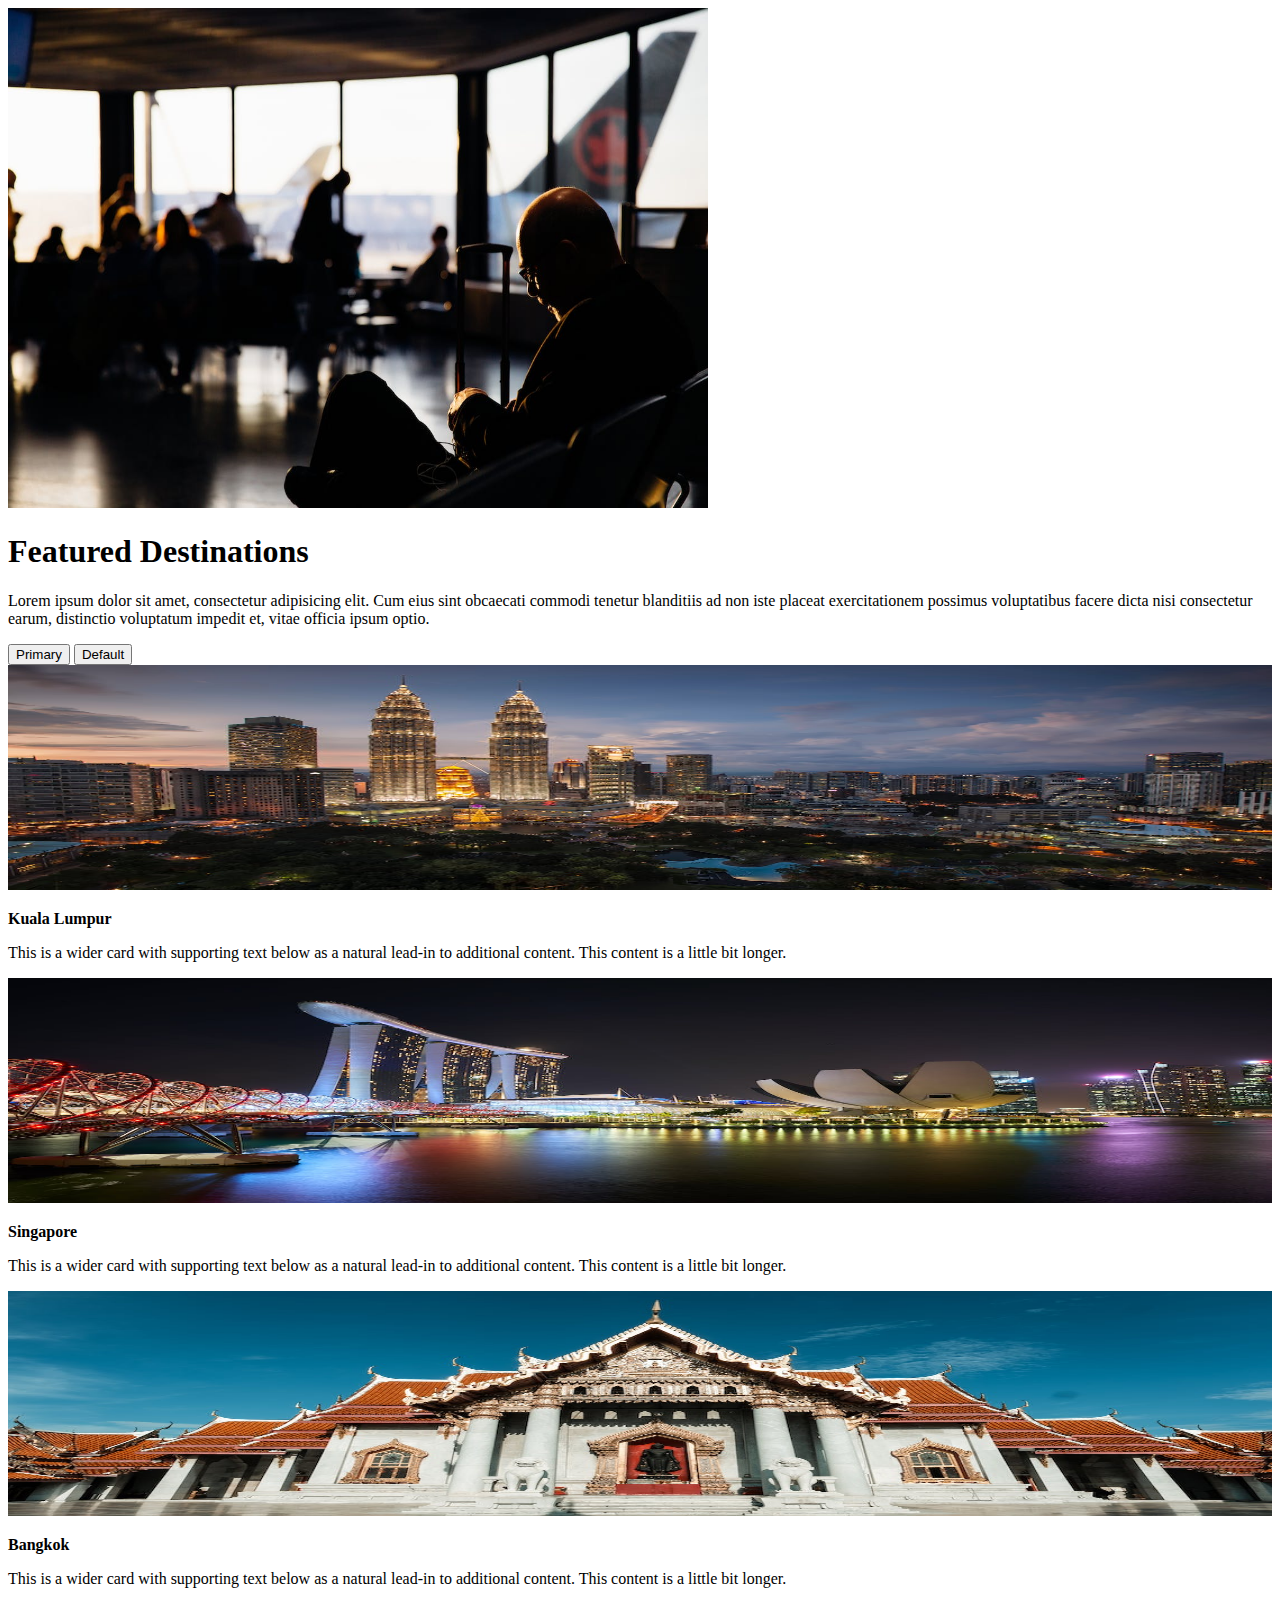
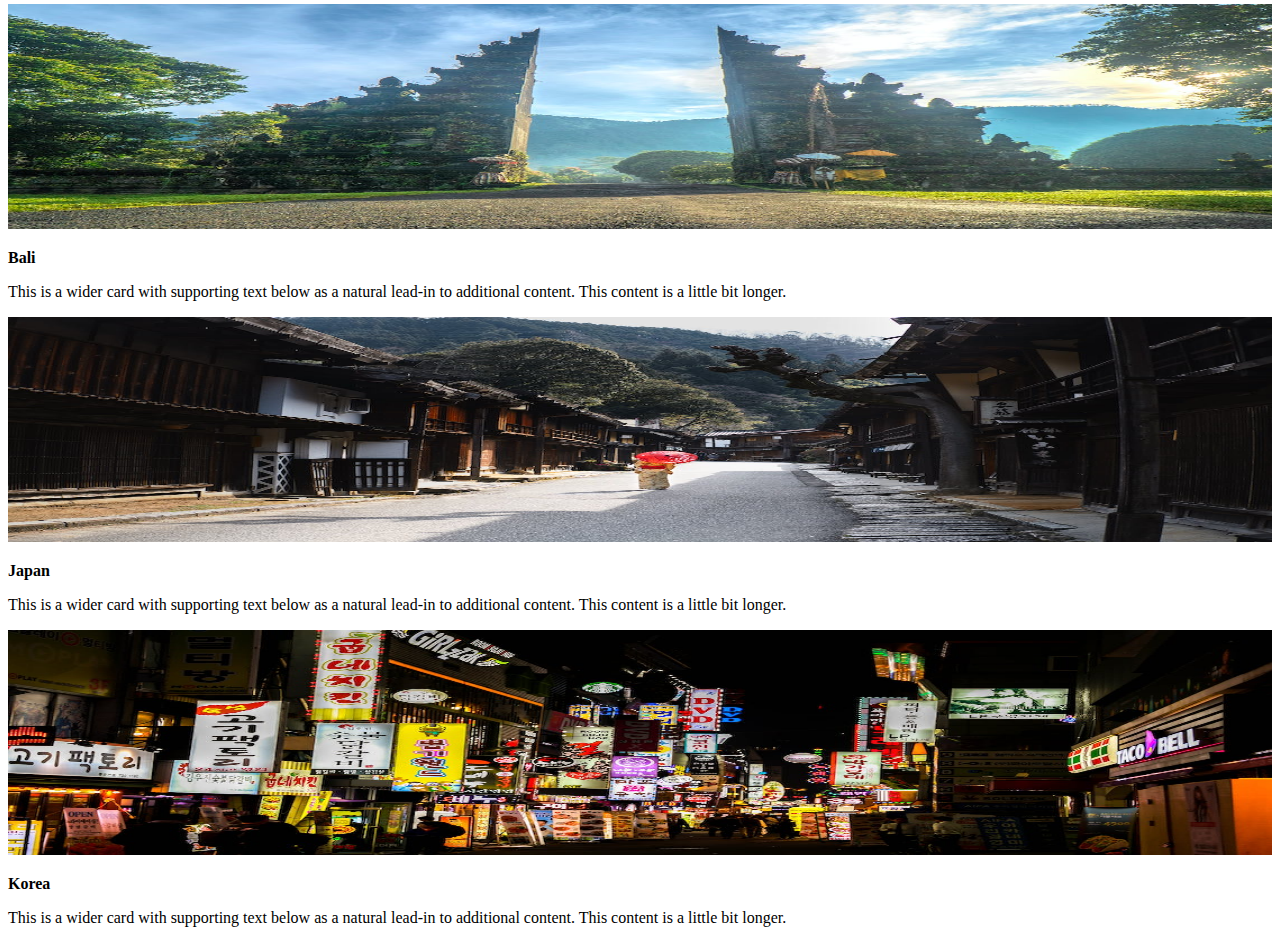
==== travel.html @ fc38ae07 "added hero and grid" ====
<!DOCTYPE html>
<html lang="en">

<head>
    <meta charset="UTF-8">
    <meta name="viewport" content="width=device-width, initial-scale=1.0">
    <title>Document</title>
    <link href="https://cdn.jsdelivr.net/npm/bootstrap@5.3.1/dist/css/bootstrap.min.css" rel="stylesheet"
        integrity="sha384-4bw+/aepP/YC94hEpVNVgiZdgIC5+VKNBQNGCHeKRQN+PtmoHDEXuppvnDJzQIu9" crossorigin="anonymous">
</head>

<body>
    <section>
        <div class="container col-xxl-8 px-4 py-5 ">
            <div class="row flex-lg-row-reverse align-items-center g-5 py-5">
                <div class="col-10 col-sm-8 col-lg-6">
                    <img src="plane.jpeg" class="d-block mx-lg-auto img-fluid shadow-sm" alt="plane" width="700"
                        height="500" loading="lazy">
                </div>
                <div class="col-lg-6">
                    <h1 class="display-5 fw-bold text-body-emphasis lh-1 mb-3">Featured Destinations
                    </h1>
                    <p class="lead">Lorem ipsum dolor sit amet, consectetur adipisicing elit. Cum eius sint obcaecati
                        commodi tenetur blanditiis ad non iste placeat exercitationem possimus voluptatibus facere dicta
                        nisi consectetur earum, distinctio voluptatum impedit et, vitae officia ipsum optio.</p>
                    <div class="d-grid gap-2 d-md-flex justify-content-md-start">
                        <button type="button" class="btn btn-primary btn-lg px-4 me-md-2">Primary</button>
                        <button type="button" class="btn btn-outline-secondary btn-lg px-4">Default</button>
                    </div>
                </div>
            </div>
        </div>
    </section>

    <section>
        <div class="container">

            <div class="row row-cols-1 row-cols-sm-2 row-cols-md-3 g-3">
                <div class="col">
                    <div class="card shadow-sm">
                        <img class="bd-placeholder-img card-img-top" width="100%" height="225" src="kl.jpg" role="img"
                            aria-label="Placeholder: Thumbnail" preserveAspectRatio="xMidYMid slice" focusable="false">
                        <title>Placeholder</title>
                        </img>
                        <p><strong>Kuala Lumpur</strong></p>
                        <div class="card-body">
                            <p class="card-text">This is a wider card with supporting text below as a natural lead-in to
                                additional content. This content is a little bit longer.</p>
                        </div>
                    </div>
                </div>
                <div class="col">
                    <div class="card shadow-sm">
                        <img class="bd-placeholder-img card-img-top" width="100%" height="225" src="sg.jpeg" role="img"
                            aria-label="Placeholder: Thumbnail" preserveAspectRatio="xMidYMid slice" focusable="false">
                        <title>Placeholder</title>
                        </img>
                        <p><strong>Singapore</strong></p>
                        <div class="card-body">
                            <p class="card-text">This is a wider card with supporting text below as a natural lead-in to
                                additional content. This content is a little bit longer.</p>
                        </div>
                    </div>
                </div>
                <div class="col">
                    <div class="card shadow-sm">
                        <img class="bd-placeholder-img card-img-top" width="100%" height="225" src="bangkok.jpeg"
                            role="img" aria-label="Placeholder: Thumbnail" preserveAspectRatio="xMidYMid slice"
                            focusable="false">
                        <title>Placeholder</title>
                        </img>
                        <p><strong>Bangkok</strong></p>
                        <div class="card-body">
                            <p class="card-text">This is a wider card with supporting text below as a natural lead-in to
                                additional content. This content is a little bit longer.</p>
                        </div>
                    </div>
                </div>

                <div class="col">
                    <div class="card shadow-sm">
                        <img class="bd-placeholder-img card-img-top" width="100%" height="225" src="bali.jpeg"
                            role="img" aria-label="Placeholder: Thumbnail" preserveAspectRatio="xMidYMid slice"
                            focusable="false">
                        <title>Placeholder</title>
                        </img>
                        <p><strong>Bali</strong></p>
                        <div class="card-body">
                            <p class="card-text">This is a wider card with supporting text below as a natural lead-in to
                                additional content. This content is a little bit longer.</p>
                        </div>
                    </div>
                </div>
                <div class="col">
                    <div class="card shadow-sm">
                        <img class="bd-placeholder-img card-img-top" width="100%" height="225" src="japan.jpeg"
                            role="img" aria-label="Placeholder: Thumbnail" preserveAspectRatio="xMidYMid slice"
                            focusable="false">
                        <title>Placeholder</title>
                        </img>
                        <p><strong>Japan</strong></p>
                        <div class="card-body">
                            <p class="card-text">This is a wider card with supporting text below as a natural lead-in to
                                additional content. This content is a little bit longer.</p>
                        </div>
                    </div>
                </div>
                <div class="col">
                    <div class="card shadow-sm">
                        <img class="bd-placeholder-img card-img-top" width="100%" height="225" src="korea.jpeg"
                            role="img" aria-label="Placeholder: Thumbnail" preserveAspectRatio="xMidYMid slice"
                            focusable="false">
                        <title>Placeholder</title>
                        </img>
                        <p><strong>Korea</strong></p>
                        <div class="card-body">
                            <p class="card-text">This is a wider card with supporting text below as a natural lead-in to
                                additional content. This content is a little bit longer.</p>
                        </div>
                    </div>
                </div>


            </div>
        </div>
    </section>


    <script src="https://cdn.jsdelivr.net/npm/bootstrap@5.3.1/dist/js/bootstrap.bundle.min.js"
        integrity="sha384-HwwvtgBNo3bZJJLYd8oVXjrBZt8cqVSpeBNS5n7C8IVInixGAoxmnlMuBnhbgrkm"
        crossorigin="anonymous"></script>
</body>

</html>
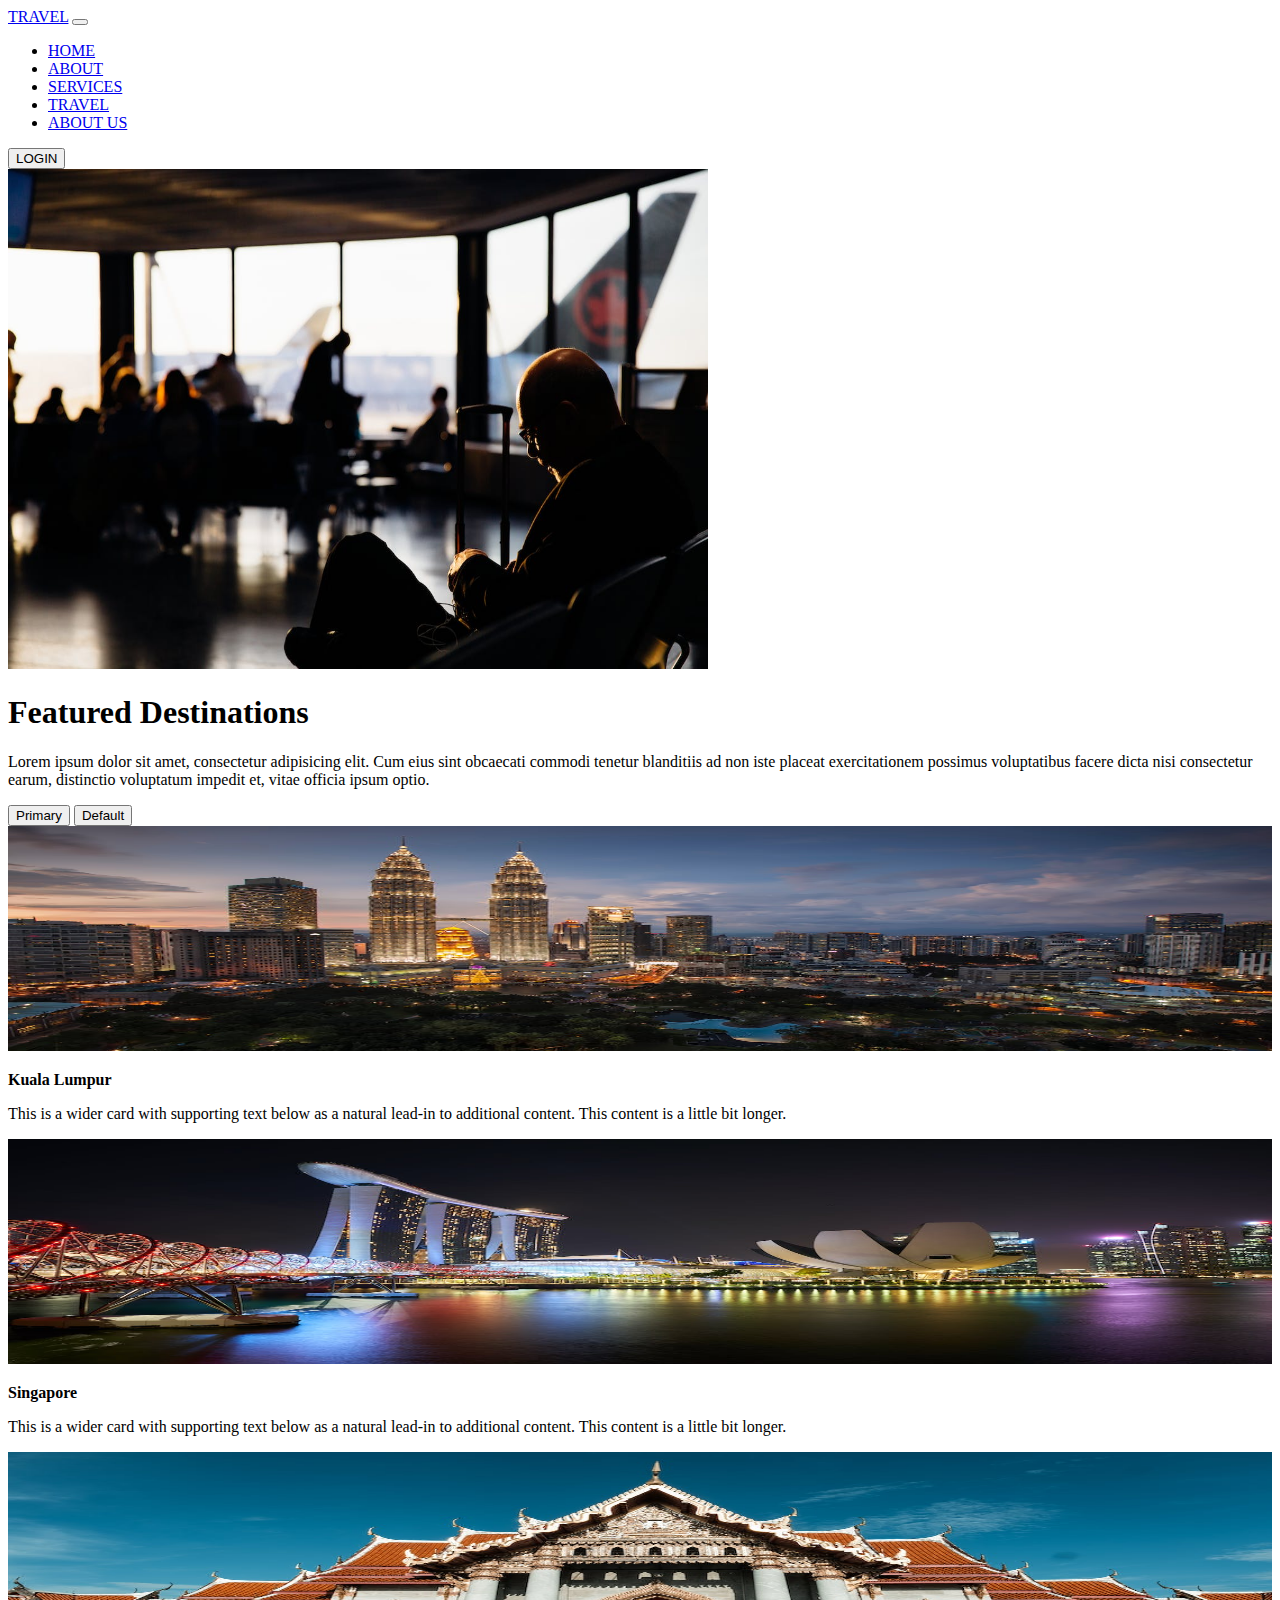
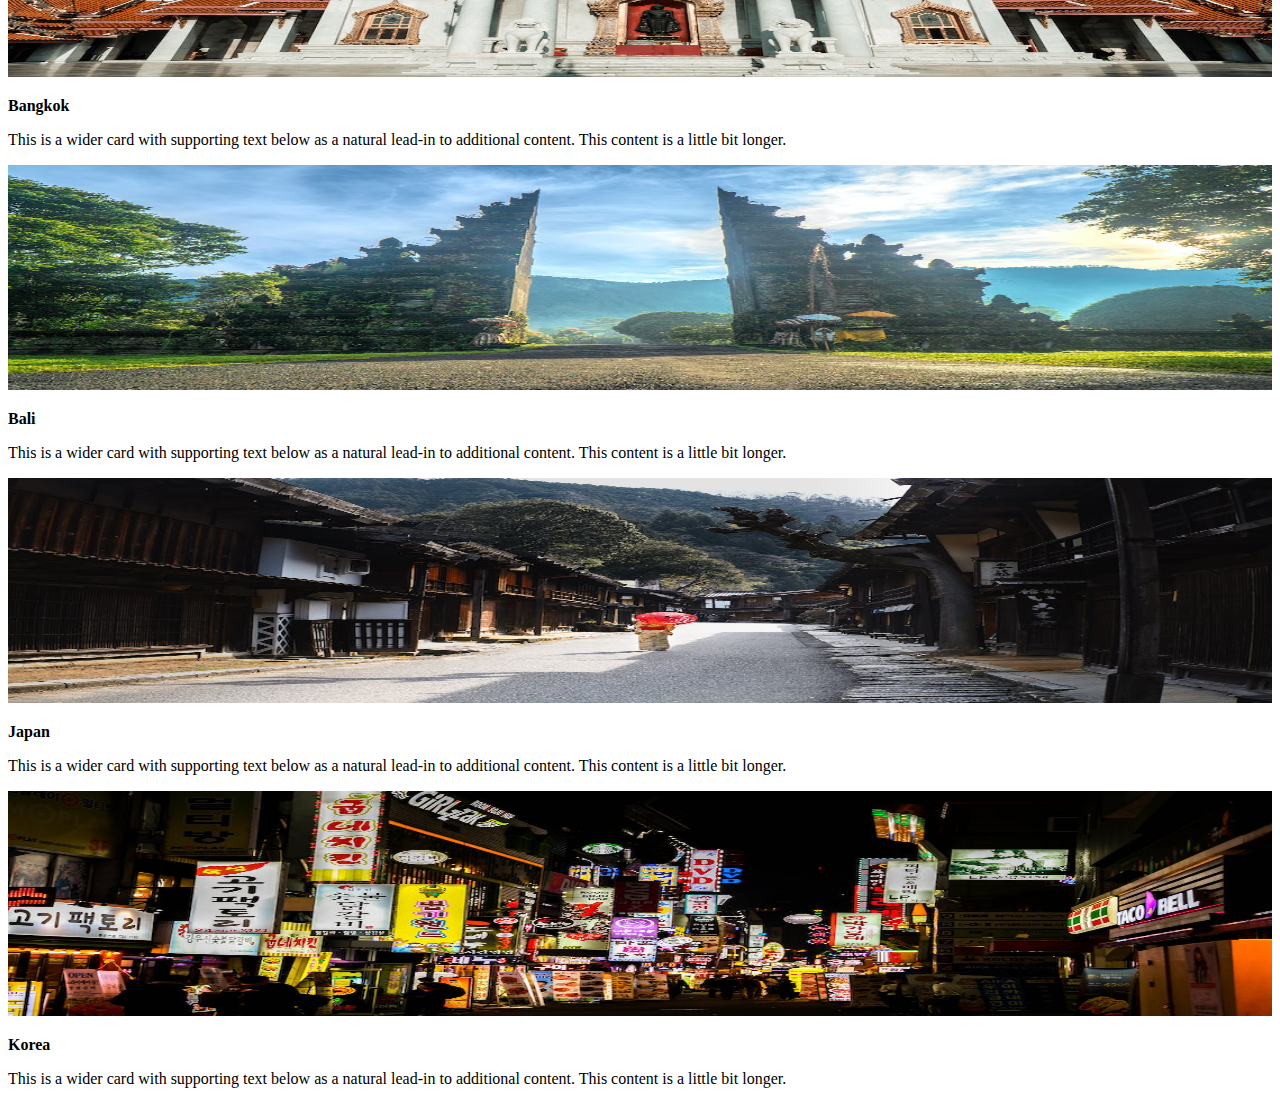
==== commit b81a6fff: "linked travel page" ====
--- a/travel.html
+++ b/travel.html
@@ -10,6 +10,38 @@
 </head>
 
 <body>
+    <nav class="navbar fixed-top navbar-expand-lg bg-body-tertiary">
+        <div class="container-fluid">
+            <a class="navbar-brand" href="#">TRAVEL</a>
+            <button class="navbar-toggler" type="button" data-bs-toggle="collapse"
+                data-bs-target="#navbarSupportedContent" aria-controls="navbarSupportedContent" aria-expanded="false"
+                aria-label="Toggle navigation">
+                <span class="navbar-toggler-icon"></span>
+            </button>
+            <div class="collapse navbar-collapse flex-grow-0" id="navbarSupportedContent">
+                <ul class="navbar-nav me-auto mb-2 mb-lg-0">
+                    <li class="nav-item">
+                        <a class="nav-link active" aria-current="page" href="#">HOME</a>
+                    </li>
+                    <li class="nav-item">
+                        <a class="nav-link" href="about">ABOUT</a>
+                    </li>
+                    <li class="nav-item">
+                        <a class="nav-link" href="#">SERVICES</a>
+                    </li>
+                    <li class="nav-item">
+                        <a class="nav-link" href="#">TRAVEL</a>
+                    </li>
+                    <li class="nav-item">
+                        <a class="nav-link" href="#">ABOUT US</a>
+                    </li>
+                </ul>
+                <form class="d-flex" role="search">
+                    <button class="btn btn-outline-warning" type="submit">LOGIN</button>
+                </form>
+            </div>
+        </div>
+    </nav>
     <section>
         <div class="container col-xxl-8 px-4 py-5 ">
             <div class="row flex-lg-row-reverse align-items-center g-5 py-5">
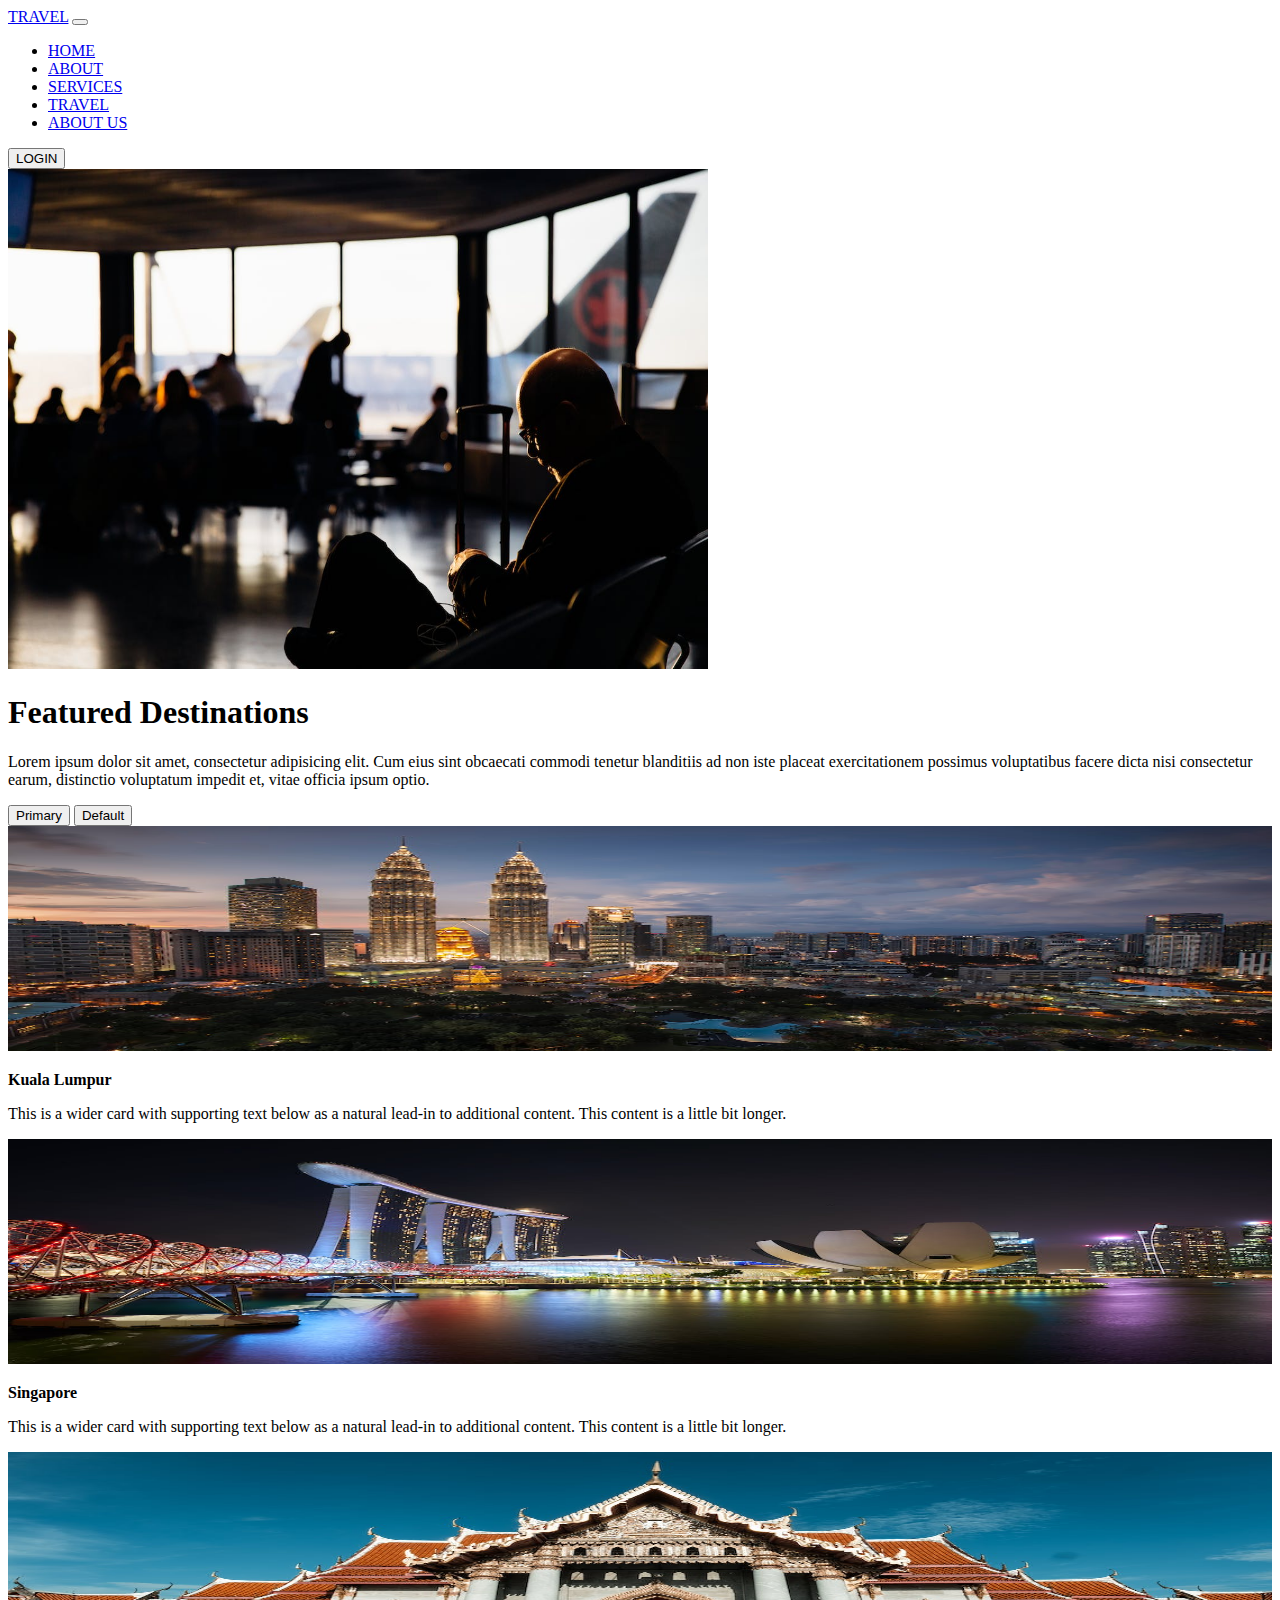
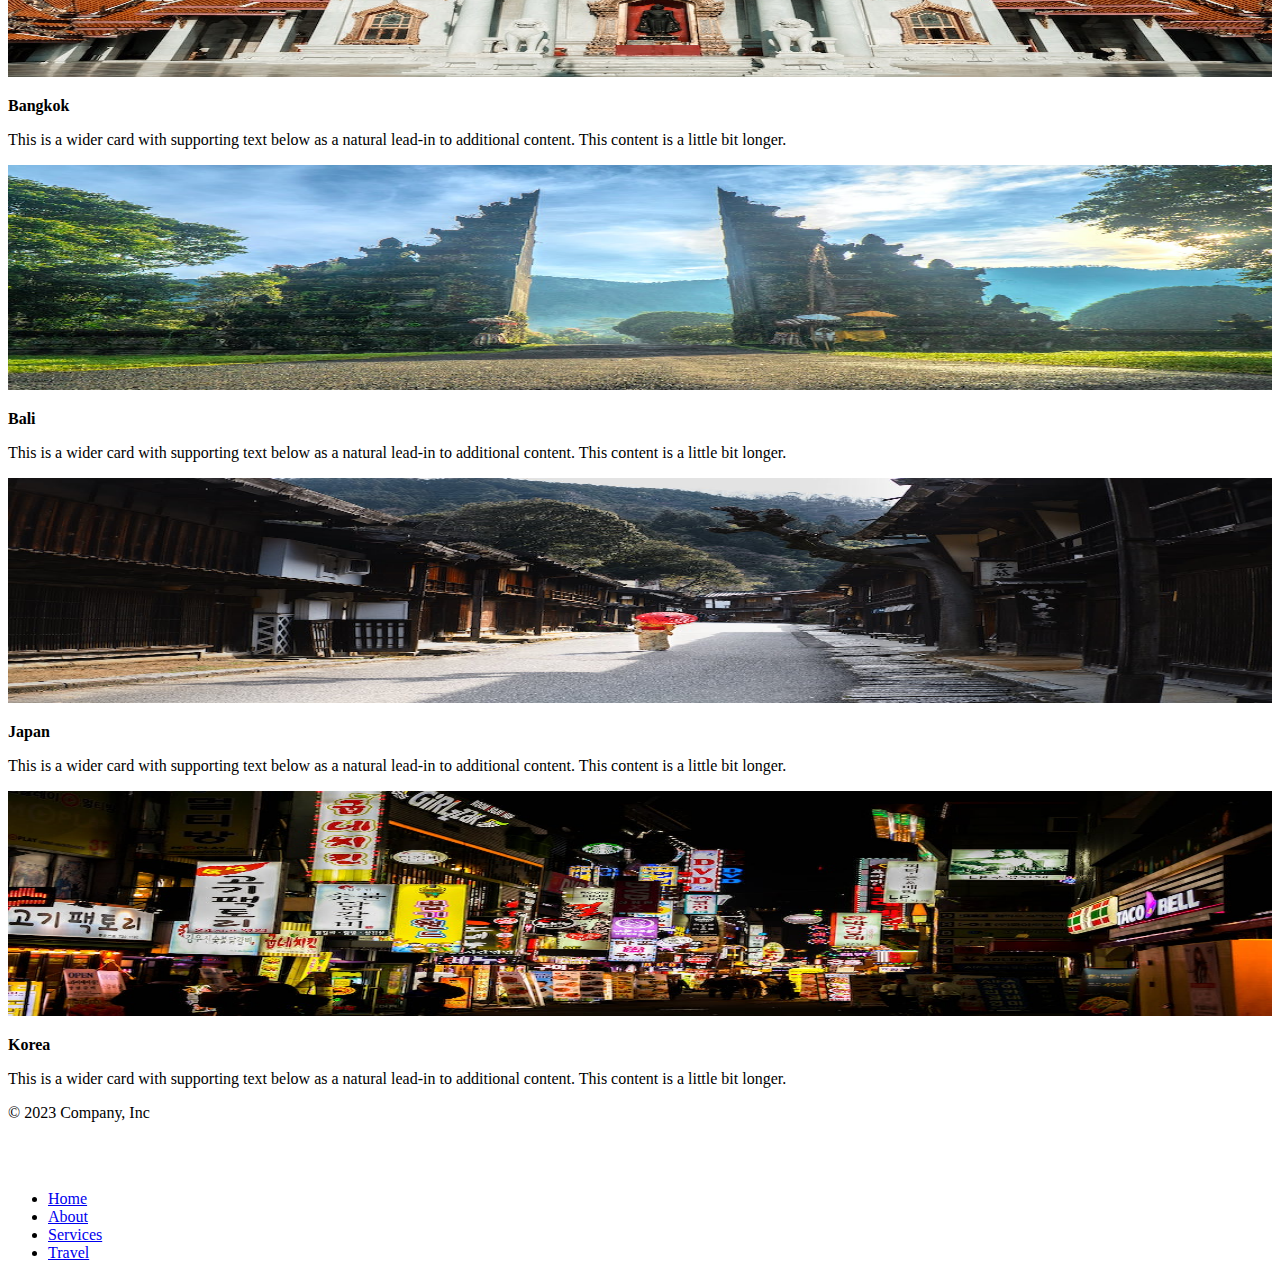
==== commit c498718b: "more link updates and footer on travel-html" ====
--- a/travel.html
+++ b/travel.html
@@ -12,7 +12,7 @@
 <body>
     <nav class="navbar fixed-top navbar-expand-lg bg-body-tertiary">
         <div class="container-fluid">
-            <a class="navbar-brand" href="#">TRAVEL</a>
+            <a class="navbar-brand" href="index.html">TRAVEL</a>
             <button class="navbar-toggler" type="button" data-bs-toggle="collapse"
                 data-bs-target="#navbarSupportedContent" aria-controls="navbarSupportedContent" aria-expanded="false"
                 aria-label="Toggle navigation">
@@ -24,7 +24,7 @@
                         <a class="nav-link active" aria-current="page" href="#">HOME</a>
                     </li>
                     <li class="nav-item">
-                        <a class="nav-link" href="about">ABOUT</a>
+                        <a class="nav-link" href="#">ABOUT</a>
                     </li>
                     <li class="nav-item">
                         <a class="nav-link" href="#">SERVICES</a>
@@ -157,6 +157,29 @@
         </div>
     </section>
 
+    <footer>
+        <div class="container">
+            <footer class="d-flex flex-wrap justify-content-between align-items-center py-3 my-4 border-top">
+                <p class="col-md-4 mb-0 text-body-secondary">© 2023 Company, Inc</p>
+
+                <a href="/"
+                    class="col-md-4 d-flex align-items-center justify-content-center mb-3 mb-md-0 me-md-auto link-body-emphasis text-decoration-none">
+                    <svg class="bi me-2" width="40" height="32">
+                        <use xlink:href="#bootstrap"></use>
+                    </svg>
+                </a>
+
+                <ul class="nav col-md-4 justify-content-end">
+                    <li class="nav-item"><a href="index.html" class="nav-link px-2 text-body-secondary">Home</a></li>
+                    <li class="nav-item"><a href="#about-section" class="nav-link px-2 text-body-secondary">About</a>
+                    </li>
+                    <li class="nav-item"><a href="#" class="nav-link px-2 text-body-secondary">Services</a></li>
+                    <li class="nav-item"><a href="#" class="nav-link px-2 text-body-secondary">Travel</a></li>
+                </ul>
+            </footer>
+        </div>
+    </footer>
+
 
     <script src="https://cdn.jsdelivr.net/npm/bootstrap@5.3.1/dist/js/bootstrap.bundle.min.js"
         integrity="sha384-HwwvtgBNo3bZJJLYd8oVXjrBZt8cqVSpeBNS5n7C8IVInixGAoxmnlMuBnhbgrkm"
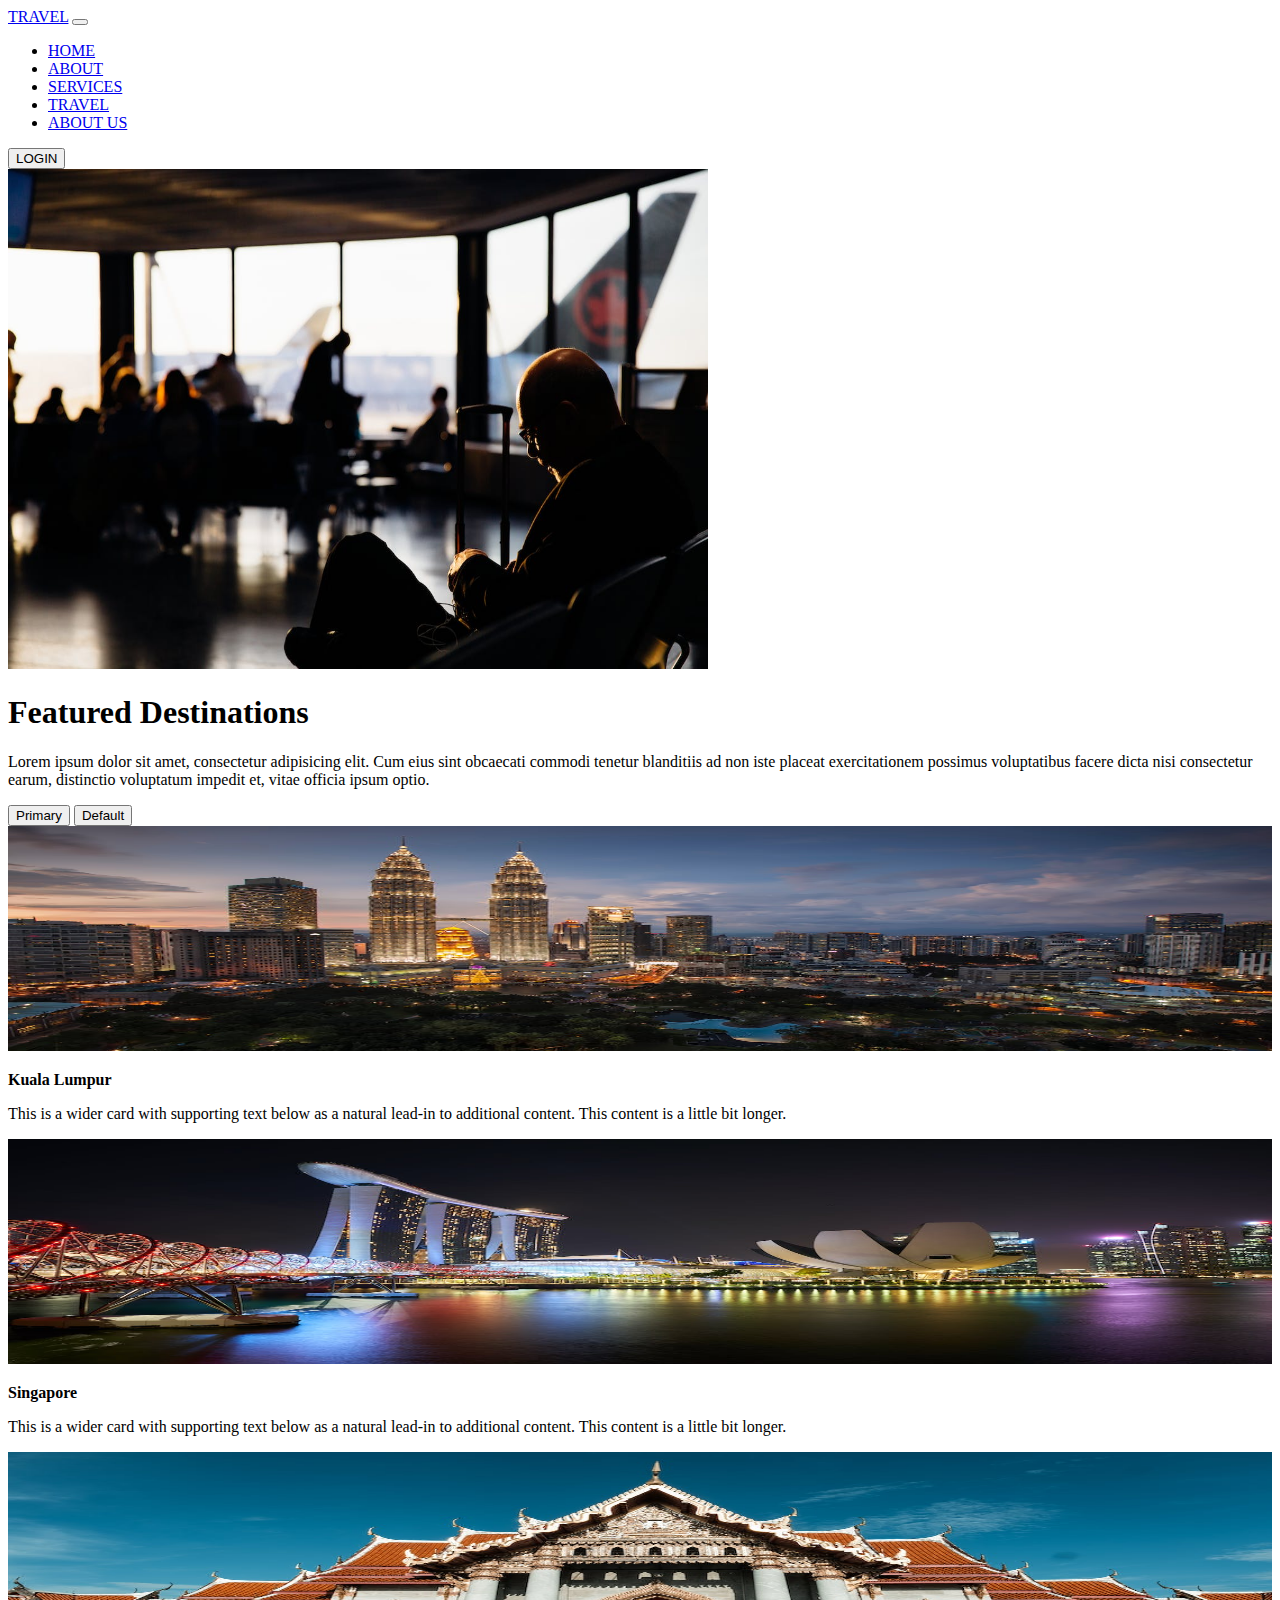
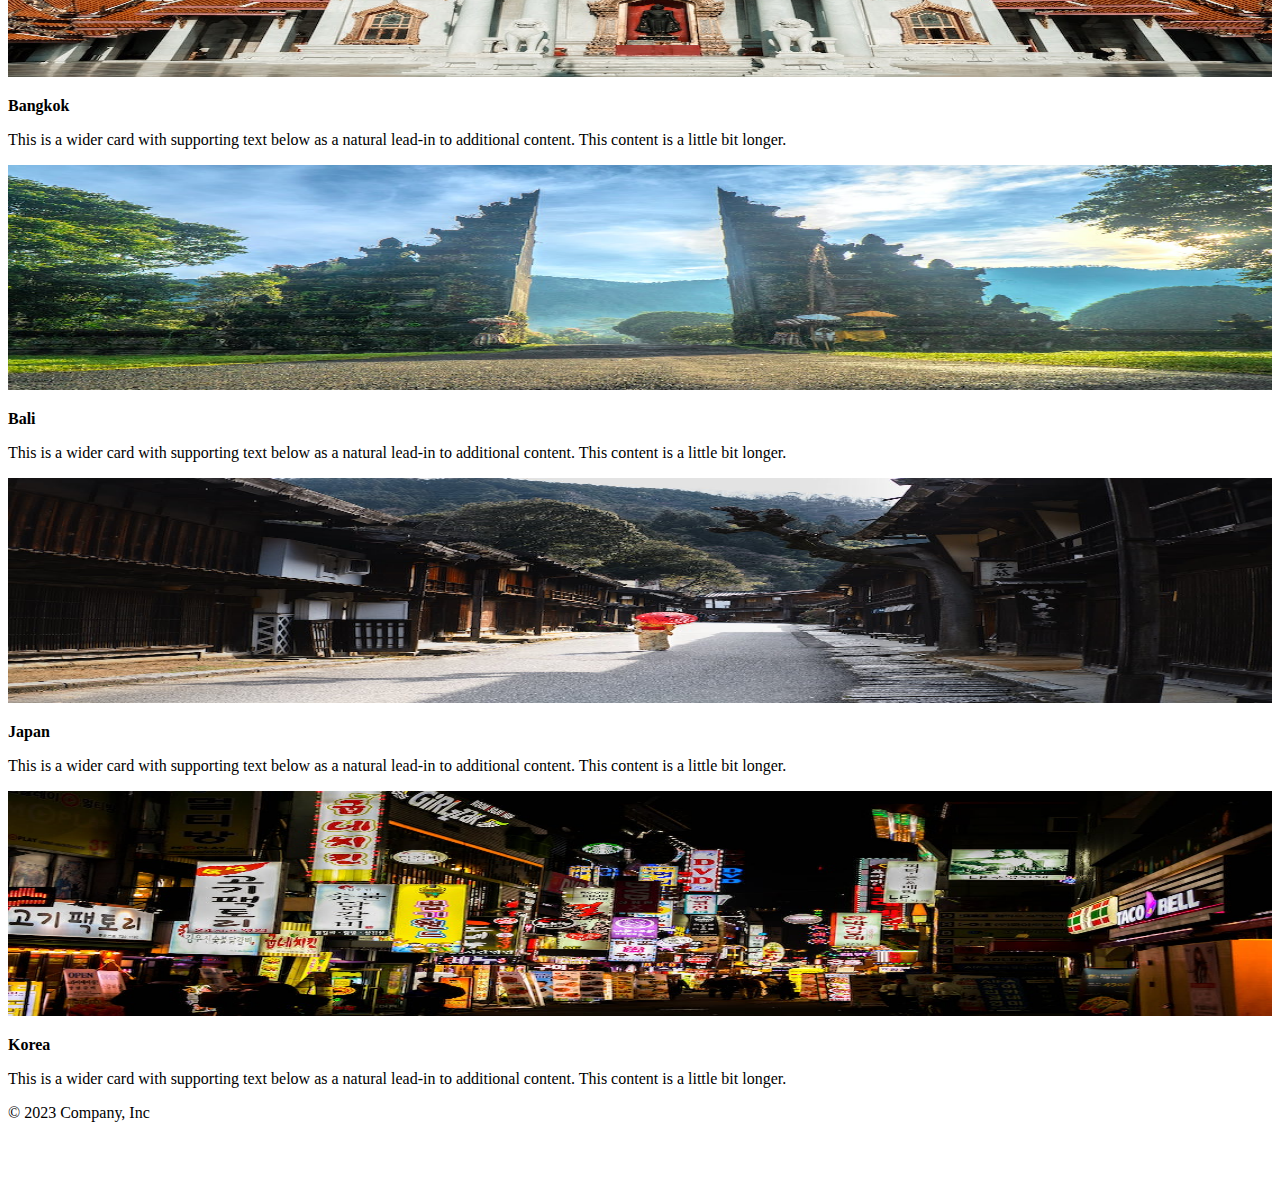
==== commit 58849046: "removing navlink for index and travel page" ====
--- a/travel.html
+++ b/travel.html
@@ -159,7 +159,7 @@
 
     <footer>
         <div class="container">
-            <footer class="d-flex flex-wrap justify-content-between align-items-center py-3 my-4 border-top">
+            <footer class="d-flex flex-wrap justify-content-center align-items-center py-3 my-4 border-top">
                 <p class="col-md-4 mb-0 text-body-secondary">© 2023 Company, Inc</p>
 
                 <a href="/"
@@ -168,14 +168,6 @@
                         <use xlink:href="#bootstrap"></use>
                     </svg>
                 </a>
-
-                <ul class="nav col-md-4 justify-content-end">
-                    <li class="nav-item"><a href="index.html" class="nav-link px-2 text-body-secondary">Home</a></li>
-                    <li class="nav-item"><a href="#about-section" class="nav-link px-2 text-body-secondary">About</a>
-                    </li>
-                    <li class="nav-item"><a href="#" class="nav-link px-2 text-body-secondary">Services</a></li>
-                    <li class="nav-item"><a href="#" class="nav-link px-2 text-body-secondary">Travel</a></li>
-                </ul>
             </footer>
         </div>
     </footer>
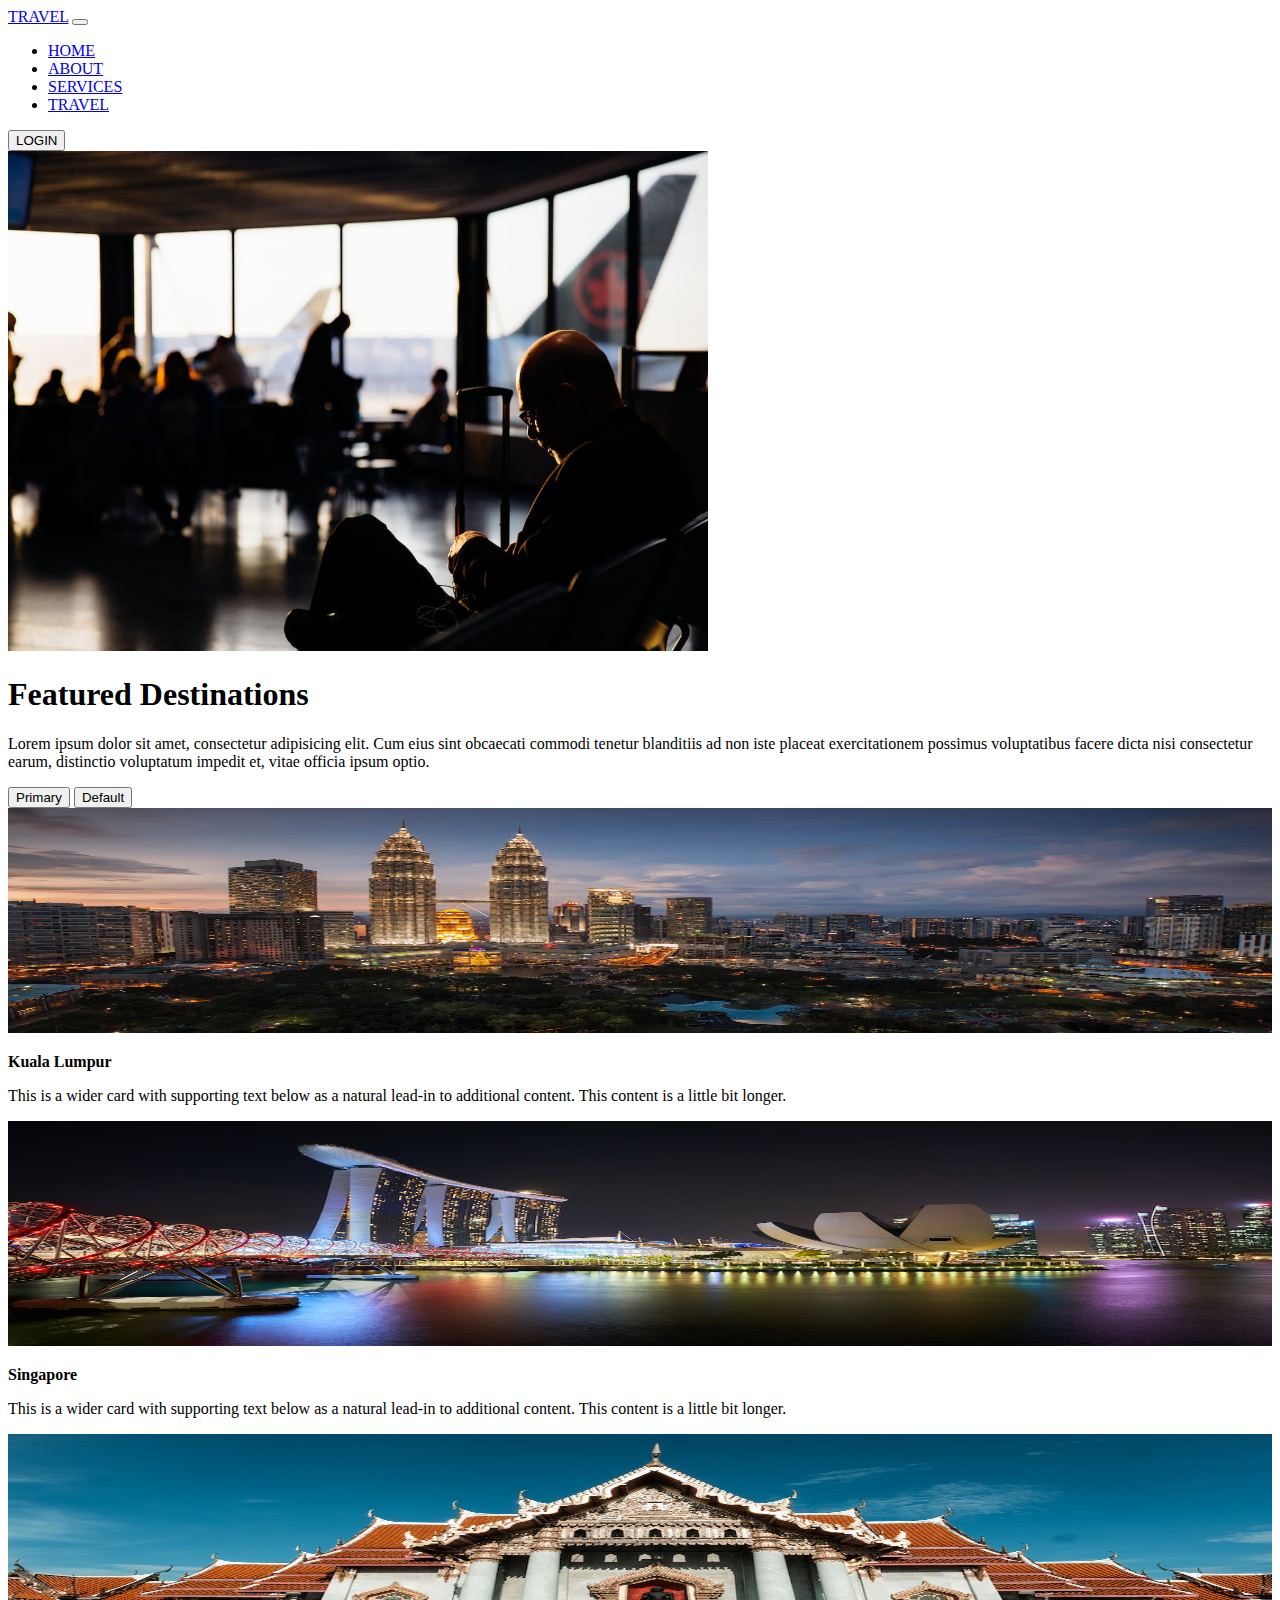
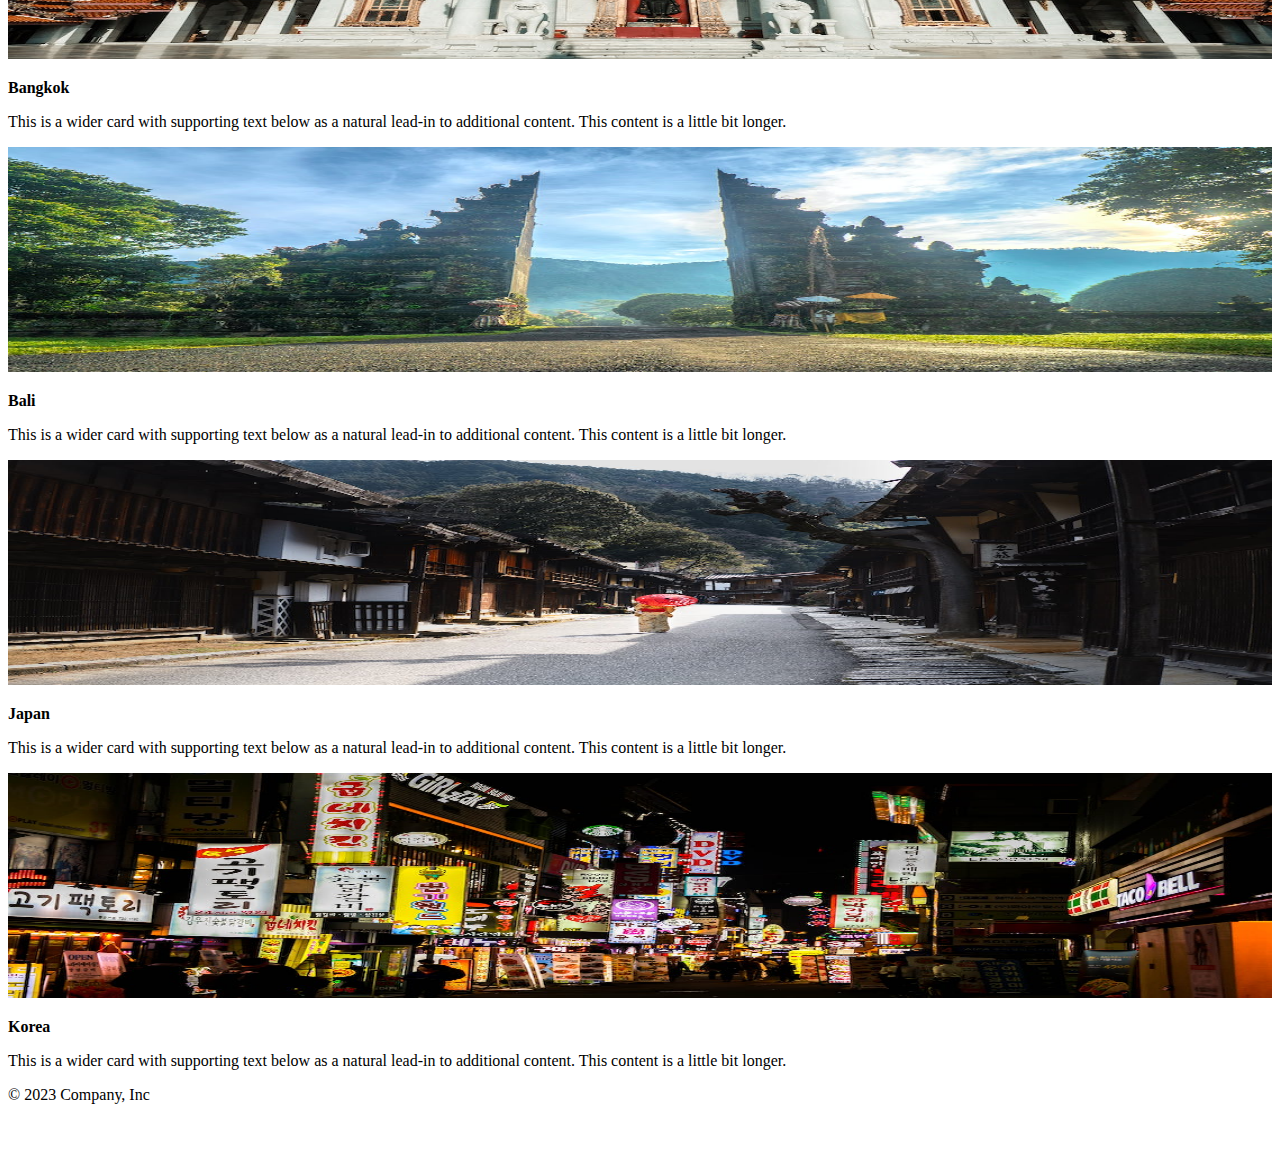
==== commit cd3da5f8: "linking travel page to index and removing about us link" ====
--- a/travel.html
+++ b/travel.html
@@ -21,7 +21,7 @@
             <div class="collapse navbar-collapse flex-grow-0" id="navbarSupportedContent">
                 <ul class="navbar-nav me-auto mb-2 mb-lg-0">
                     <li class="nav-item">
-                        <a class="nav-link active" aria-current="page" href="#">HOME</a>
+                        <a class="nav-link active" aria-current="page" href="index.html">HOME</a>
                     </li>
                     <li class="nav-item">
                         <a class="nav-link" href="#">ABOUT</a>
@@ -32,9 +32,7 @@
                     <li class="nav-item">
                         <a class="nav-link" href="#">TRAVEL</a>
                     </li>
-                    <li class="nav-item">
-                        <a class="nav-link" href="#">ABOUT US</a>
-                    </li>
+
                 </ul>
                 <form class="d-flex" role="search">
                     <button class="btn btn-outline-warning" type="submit">LOGIN</button>
@@ -72,8 +70,9 @@
                     <div class="card shadow-sm">
                         <img class="bd-placeholder-img card-img-top" width="100%" height="225" src="kl.jpg" role="img"
                             aria-label="Placeholder: Thumbnail" preserveAspectRatio="xMidYMid slice" focusable="false">
+
                         <title>Placeholder</title>
-                        </img>
+
                         <p><strong>Kuala Lumpur</strong></p>
                         <div class="card-body">
                             <p class="card-text">This is a wider card with supporting text below as a natural lead-in to
@@ -86,7 +85,7 @@
                         <img class="bd-placeholder-img card-img-top" width="100%" height="225" src="sg.jpeg" role="img"
                             aria-label="Placeholder: Thumbnail" preserveAspectRatio="xMidYMid slice" focusable="false">
                         <title>Placeholder</title>
-                        </img>
+
                         <p><strong>Singapore</strong></p>
                         <div class="card-body">
                             <p class="card-text">This is a wider card with supporting text below as a natural lead-in to
@@ -100,7 +99,7 @@
                             role="img" aria-label="Placeholder: Thumbnail" preserveAspectRatio="xMidYMid slice"
                             focusable="false">
                         <title>Placeholder</title>
-                        </img>
+
                         <p><strong>Bangkok</strong></p>
                         <div class="card-body">
                             <p class="card-text">This is a wider card with supporting text below as a natural lead-in to
@@ -115,7 +114,7 @@
                             role="img" aria-label="Placeholder: Thumbnail" preserveAspectRatio="xMidYMid slice"
                             focusable="false">
                         <title>Placeholder</title>
-                        </img>
+
                         <p><strong>Bali</strong></p>
                         <div class="card-body">
                             <p class="card-text">This is a wider card with supporting text below as a natural lead-in to
@@ -129,7 +128,7 @@
                             role="img" aria-label="Placeholder: Thumbnail" preserveAspectRatio="xMidYMid slice"
                             focusable="false">
                         <title>Placeholder</title>
-                        </img>
+
                         <p><strong>Japan</strong></p>
                         <div class="card-body">
                             <p class="card-text">This is a wider card with supporting text below as a natural lead-in to
@@ -143,7 +142,7 @@
                             role="img" aria-label="Placeholder: Thumbnail" preserveAspectRatio="xMidYMid slice"
                             focusable="false">
                         <title>Placeholder</title>
-                        </img>
+
                         <p><strong>Korea</strong></p>
                         <div class="card-body">
                             <p class="card-text">This is a wider card with supporting text below as a natural lead-in to
